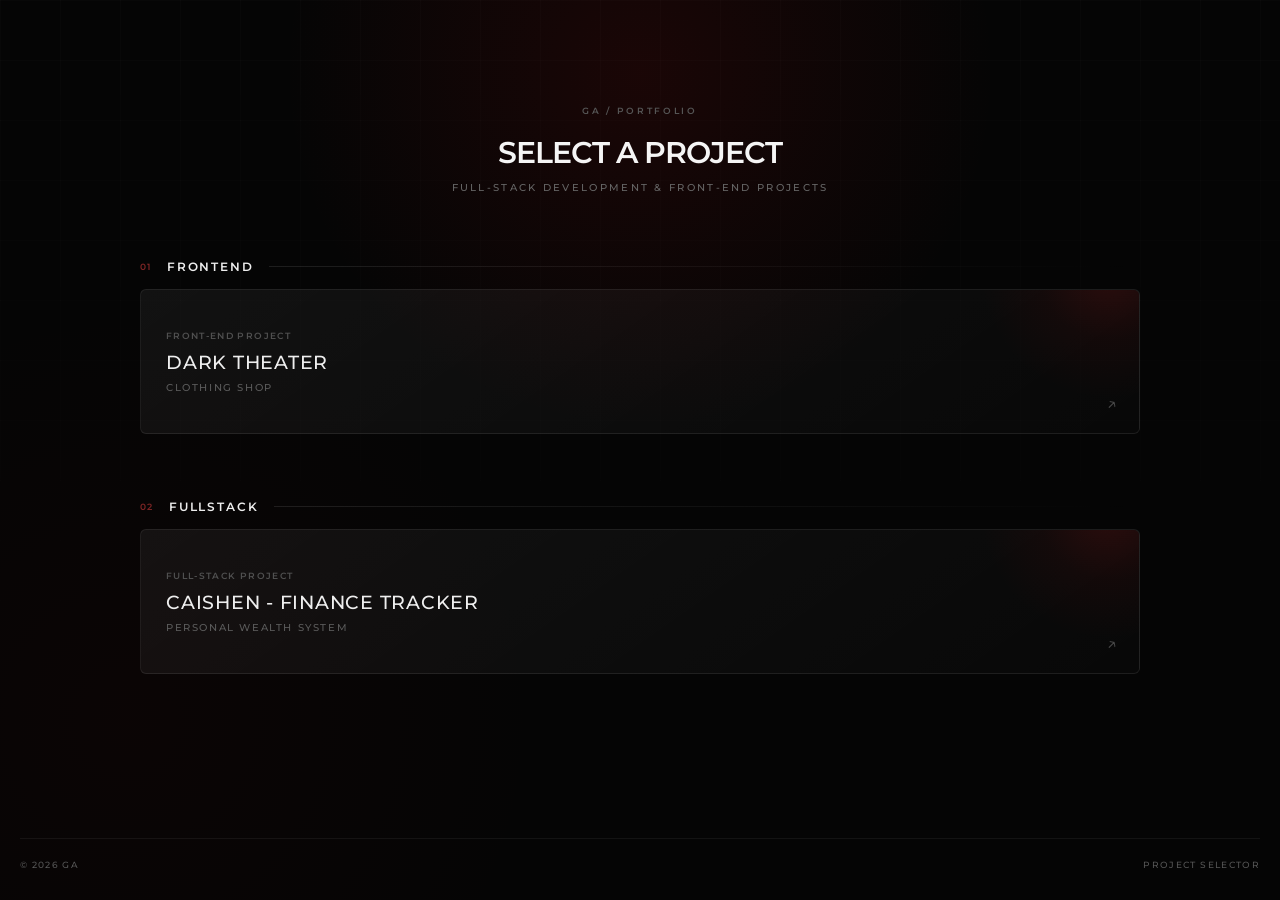
==== fullstackselector/index.html @ c44137ff "Add files via upload" ====
<!DOCTYPE html>
<html lang="en">
    <head>
        <meta charset="UTF-8">
        <meta name="viewport" content="width=device-width, initial-scale=1.0">

        <link
            rel="preconnect"
            href="https://fonts.googleapis.com">

        <link
            rel="preconnect"
            href="https://fonts.gstatic.com"
            crossorigin>

        <link
            href="https://fonts.googleapis.com/css2?family=Montserrat:wght@400;500;600;700&display=swap"
            rel="stylesheet">

        <link rel="stylesheet" href="/fullstackselector/style.css">

        <title>GA - PROJECTS</title>
    </head>

    <body>

        <header>
            <div class="header-content">
                <span class="eyebrow">GA / PORTFOLIO</span>

                <h1>
                    SELECT A PROJECT
                </h1>

                <p class="subtitle">
                    Full-Stack Development & Front-End Projects
                </p>
            </div>
        </header>

        <main>

            <!-- =====================================================
             FRONTEND
        ====================================================== -->

            <section class="project-section">

                <div class="section-header">
                    <span class="section-number">01</span>

                    <h2>
                        FRONTEND
                    </h2>

                    <span class="section-line"></span>
                </div>

                <a
                    class="project-card"
                    href="/fullstackselector/frontend/index.html">
                    <span class="card-number">
                        FRONT-END PROJECT
                    </span>

                    <p class="project-title">
                        DARK THEATER
                    </p>

                    <span class="project-description">
                        Clothing shop
                    </span>

                    <span class="arrow">
                        ↗
                    </span>
                </a>

            </section>

            <!-- =====================================================
             FULLSTACK
        ====================================================== -->

            <section class="project-section">

                <div class="section-header">
                    <span class="section-number">02</span>

                    <h2>
                        FULLSTACK
                    </h2>

                    <span class="section-line"></span>
                </div>

                <a
                    class="project-card"
                    href="/fullstackselector/fullstack/index.html">
                    <span class="card-number">
                        FULL-STACK PROJECT
                    </span>

                    <p class="project-title">
                        CAISHEN - FINANCE TRACKER
                    </p>

                    <span class="project-description">
                        Personal Wealth System
                    </span>

                    <span class="arrow">
                        ↗
                    </span>
                </a>

            </section>

        </main>

        <footer>
            <span>
                © 2026 GA
            </span>

            <span>
                PROJECT SELECTOR
            </span>
        </footer>

    </body>
</html>
---- fullstackselector/style.css ----
@import url('https://fonts.googleapis.com/css2?family=Montserrat:wght@400;500;600;700&display=swap');


/* =========================================================
   RESET
========================================================= */

* {
    margin: 0;
    padding: 0;
    box-sizing: border-box;
}


html {
    scroll-behavior: smooth;
}


body {
    min-height: 100vh;

    background:
        radial-gradient(
            circle at 50% 8%,
            rgba(170, 15, 15, 0.13),
            transparent 34%
        ),
        radial-gradient(
            circle at 10% 80%,
            rgba(100, 0, 0, 0.06),
            transparent 30%
        ),
        #050505;

    color: #ffffff;

    font-family: 'Montserrat', sans-serif;

    display: flex;
    flex-direction: column;

    overflow-x: hidden;
}


/* =========================================================
   SUBTLE GRID
========================================================= */

body::before {
    content: "";

    position: fixed;
    inset: 0;

    pointer-events: none;

    background-image:
        linear-gradient(
            rgba(255, 255, 255, 0.014) 1px,
            transparent 1px
        ),
        linear-gradient(
            90deg,
            rgba(255, 255, 255, 0.014) 1px,
            transparent 1px
        );

    background-size: 60px 60px;

    mask-image: linear-gradient(
        to bottom,
        black 0%,
        transparent 85%
    );

    z-index: 0;
}


/* =========================================================
   HEADER
========================================================= */

header {
    width: min(100% - 40px, 1000px);

    margin: 0 auto;

    padding-top: 105px;
    padding-bottom: 65px;

    position: relative;
    z-index: 1;
}


.header-content {
    text-align: center;
}


.eyebrow {
    display: block;

    margin-bottom: 18px;

    color: #555555;

    font-size: 9px;
    font-weight: 600;

    letter-spacing: 0.3em;
}


h1 {
    color: #f5f5f5;

    font-size: 30px;
    font-weight: 600;

    letter-spacing: -0.035em;
}


.subtitle {
    margin-top: 10px;

    color: #666666;

    font-size: 10px;
    font-weight: 500;

    text-transform: uppercase;

    letter-spacing: 0.23em;
}


/* =========================================================
   MAIN
========================================================= */

main {
    width: min(100% - 40px, 1000px);

    margin: 0 auto;

    padding-bottom: 100px;

    position: relative;
    z-index: 1;
}


/* =========================================================
   PROJECT SECTION
========================================================= */

.project-section {
    margin-bottom: 65px;
}


.project-section:last-child {
    margin-bottom: 0;
}


/* =========================================================
   SECTION HEADER
========================================================= */

.section-header {
    display: flex;

    align-items: center;

    gap: 15px;

    margin-bottom: 15px;
}


.section-number {
    color: #7d2525;

    font-size: 9px;
    font-weight: 600;

    letter-spacing: 0.15em;
}


.section-header h2 {
    color: #eeeeee;

    font-size: 12px;
    font-weight: 600;

    letter-spacing: 0.16em;
}


.section-line {
    height: 1px;

    flex: 1;

    background:
        linear-gradient(
            to right,
            rgba(255, 255, 255, 0.1),
            transparent
        );
}


/* =========================================================
   PROJECT CARD
========================================================= */

.project-card {
    min-height: 145px;

    position: relative;

    display: flex;
    flex-direction: column;

    justify-content: center;

    padding: 30px 70px 30px 25px;

    color: #ffffff;

    text-decoration: none;

    background:
        linear-gradient(
            145deg,
            rgba(255, 255, 255, 0.055),
            rgba(255, 255, 255, 0.015)
        );

    border: 1px solid rgba(255, 255, 255, 0.08);

    border-radius: 6px;

    overflow: hidden;

    isolation: isolate;

    transition:
        transform 0.3s ease,
        border-color 0.3s ease,
        background 0.3s ease,
        box-shadow 0.3s ease;
}


/* =========================================================
   RED AMBIENT LIGHT
========================================================= */

.project-card::before {
    content: "";

    position: absolute;

    width: 260px;
    height: 260px;

    top: -150px;
    right: -100px;

    border-radius: 50%;

    background:
        radial-gradient(
            circle,
            rgba(220, 25, 25, 0.23),
            rgba(180, 10, 10, 0.08) 38%,
            transparent 70%
        );

    opacity: 0.7;

    pointer-events: none;

    transition:
        transform 0.5s ease,
        opacity 0.4s ease;
}


/* =========================================================
   BOTTOM RED LINE
========================================================= */

.project-card::after {
    content: "";

    position: absolute;

    left: 0;
    bottom: 0;

    width: 0%;
    height: 1px;

    background: #ff3030;

    box-shadow:
        0 0 10px rgba(255, 40, 40, 0.8),
        0 0 25px rgba(255, 20, 20, 0.35);

    transition: width 0.4s ease;
}


/* =========================================================
   CARD HOVER
========================================================= */

.project-card:hover {
    transform: translateY(-6px);

    border-color: rgba(255, 45, 45, 0.32);

    background:
        linear-gradient(
            145deg,
            rgba(255, 255, 255, 0.065),
            rgba(255, 255, 255, 0.018)
        );

    box-shadow:
        0 20px 60px rgba(0, 0, 0, 0.55),
        0 0 35px rgba(190, 20, 20, 0.08);
}


.project-card:hover::before {
    transform: scale(1.45);

    opacity: 1;
}


.project-card:hover::after {
    width: 100%;
}


/* =========================================================
   CARD LABEL
========================================================= */

.card-number {
    position: relative;
    z-index: 2;

    margin-bottom: 10px;

    color: #505050;

    font-size: 9px;
    font-weight: 600;

    letter-spacing: 0.15em;

    transition: color 0.3s ease;
}


.project-card:hover .card-number {
    color: #8d2929;
}


/* =========================================================
   PROJECT TITLE
========================================================= */

.project-title {
    position: relative;
    z-index: 2;

    margin: 0;

    color: #eeeeee;

    font-size: 19px;
    font-weight: 500;

    letter-spacing: 0.04em;

    transition:
        color 0.3s ease,
        letter-spacing 0.3s ease,
        transform 0.3s ease;
}


.project-card:hover .project-title {
    color: #ff5555;

    letter-spacing: 0.08em;

    transform: translateX(-2px);
}


/* =========================================================
   PROJECT DESCRIPTION
========================================================= */

.project-description {
    position: relative;
    z-index: 2;

    margin-top: 7px;

    color: #5b5b5b;

    font-size: 10px;
    font-weight: 500;

    text-transform: uppercase;

    letter-spacing: 0.16em;

    transition: color 0.3s ease;
}


.project-card:hover .project-description {
    color: #777777;
}


/* =========================================================
   ARROW
========================================================= */

.arrow {
    position: absolute;

    right: 22px;
    bottom: 18px;

    color: #484848;

    font-size: 19px;
    font-weight: 400;

    transition:
        color 0.3s ease,
        transform 0.3s ease;
}


.project-card:hover .arrow {
    color: #ff4040;

    transform: translate(3px, -3px);
}


/* =========================================================
   FOOTER
========================================================= */

footer {
    width: min(100% - 40px);

    margin: auto auto 0;

    padding: 20px 0 30px;

    display: flex;

    justify-content: space-between;

    border-top: 1px solid rgba(255, 255, 255, 0.06);

    color: #555555;

    font-size: 9px;
    font-weight: 500;

    text-transform: uppercase;

    letter-spacing: 0.15em;

    position: relative;
    z-index: 1;
}


/* =========================================================
   TABLET
========================================================= */

@media (max-width: 850px) {

    header {
        padding-top: 85px;
        padding-bottom: 50px;
    }

    main {
        max-width: 650px;
    }

    .project-card {
        min-height: 130px;
    }
}


/* =========================================================
   MOBILE
========================================================= */

@media (max-width: 500px) {

    header {
        width: calc(100% - 28px);

        padding-top: 65px;
        padding-bottom: 45px;
    }


    h1 {
        font-size: 24px;
    }


    .subtitle {
        font-size: 9px;

        line-height: 1.7;
    }


    main {
        width: calc(100% - 28px);

        padding-bottom: 60px;
    }


    .project-section {
        margin-bottom: 50px;
    }


    .project-card {
        min-height: 115px;

        padding: 25px 60px 25px 20px;
    }


    .project-title {
        font-size: 16px;
    }


    .project-description {
        font-size: 9px;
    }


    footer {
        width: calc(100% - 28px);

        font-size: 8px;

        gap: 15px;
    }
}


/* =========================================================
   VERY SMALL SCREENS
========================================================= */

@media (max-width: 350px) {

    header {
        padding-top: 50px;
    }


    h1 {
        font-size: 21px;
    }


    .section-header h2 {
        font-size: 11px;
    }


    .project-card {
        min-height: 105px;
    }


    footer {
        flex-direction: column;

        align-items: center;
    }
}
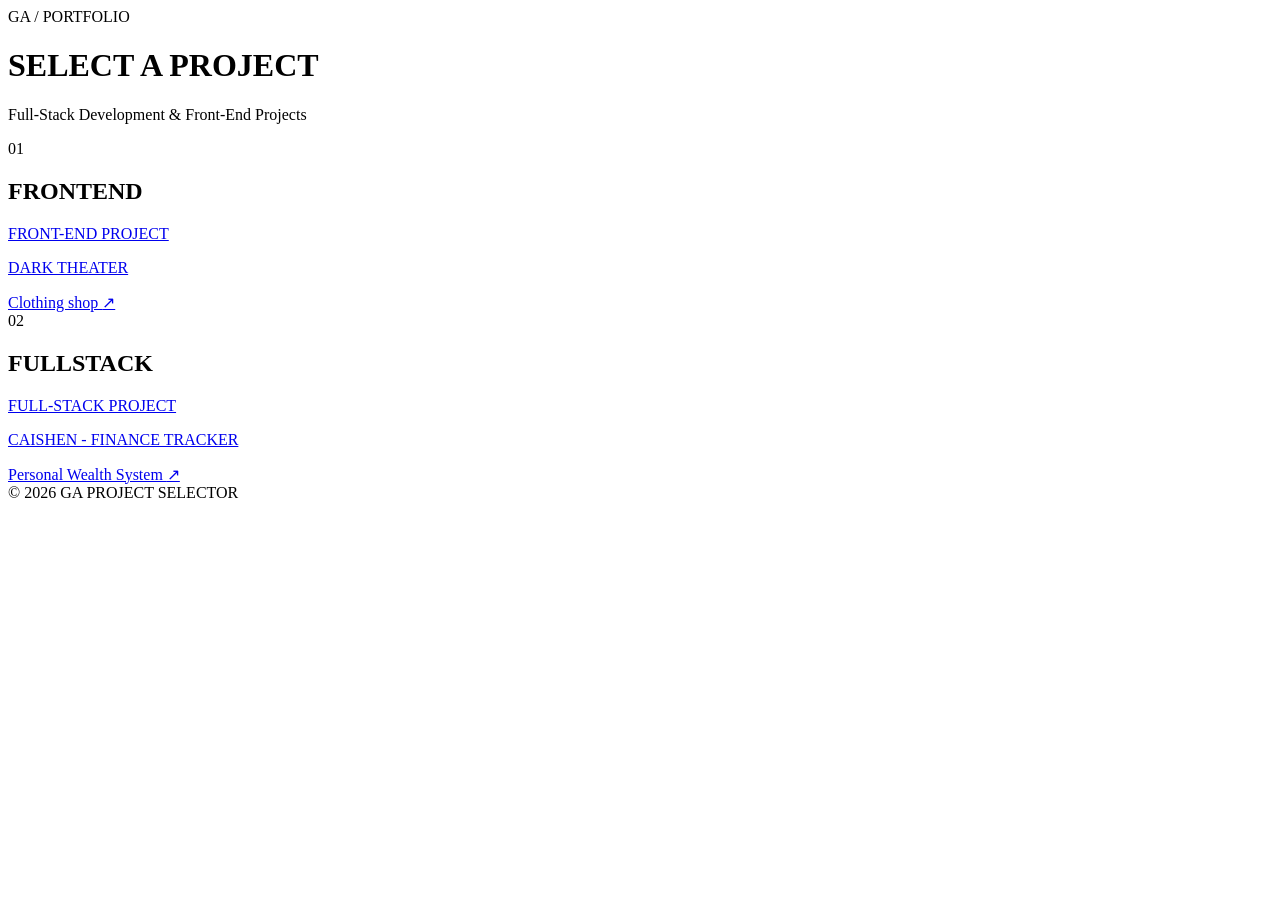
==== commit 3018e2a1: "Update index.html" ====
--- a/fullstackselector/index.html
+++ b/fullstackselector/index.html
@@ -17,7 +17,7 @@
             href="https://fonts.googleapis.com/css2?family=Montserrat:wght@400;500;600;700&display=swap"
             rel="stylesheet">
 
-        <link rel="stylesheet" href="/fullstackselector/style.css">
+        <link rel="stylesheet" href="fullstackselector/style.css">
 
         <title>GA - PROJECTS</title>
     </head>
@@ -58,7 +58,7 @@
 
                 <a
                     class="project-card"
-                    href="/fullstackselector/frontend/index.html">
+                    href="fullstackselector/frontend/index.html">
                     <span class="card-number">
                         FRONT-END PROJECT
                     </span>
@@ -96,7 +96,7 @@
 
                 <a
                     class="project-card"
-                    href="/fullstackselector/fullstack/index.html">
+                    href="fullstackselector/fullstack/index.html">
                     <span class="card-number">
                         FULL-STACK PROJECT
                     </span>
